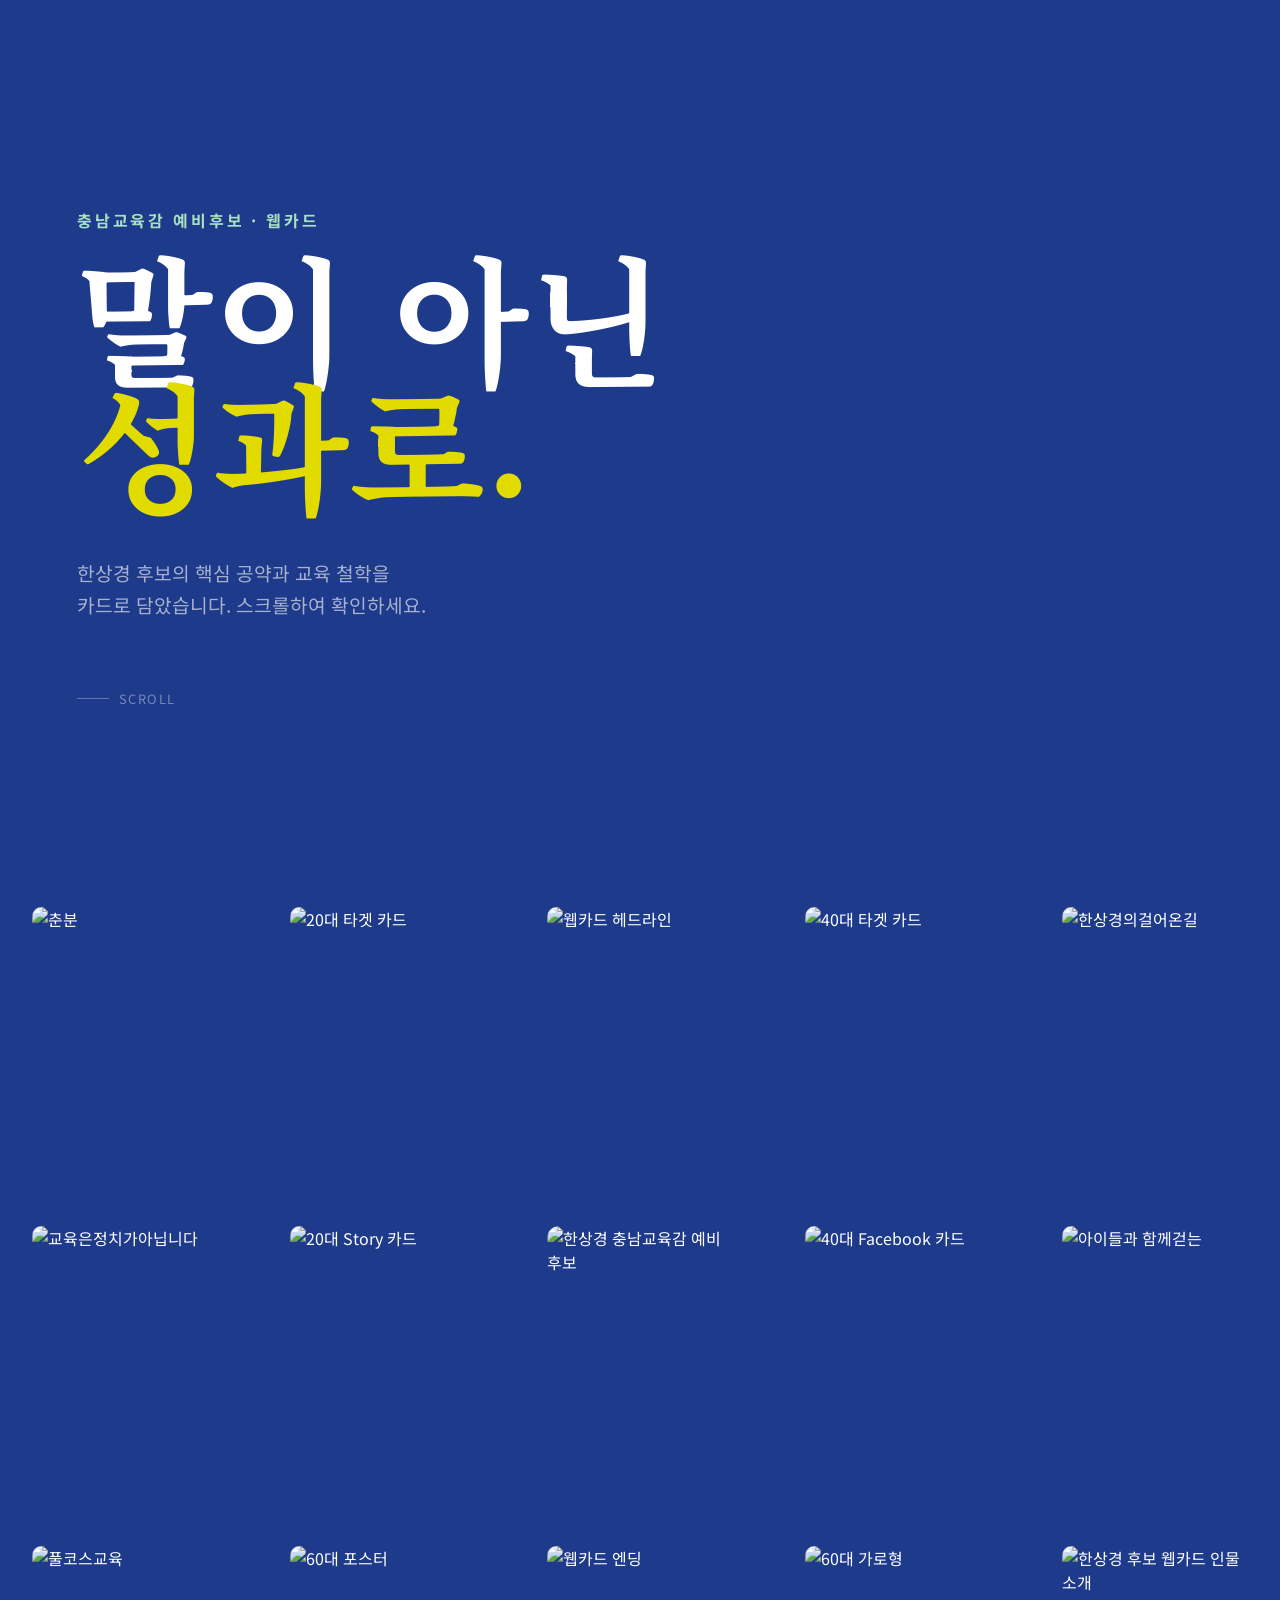
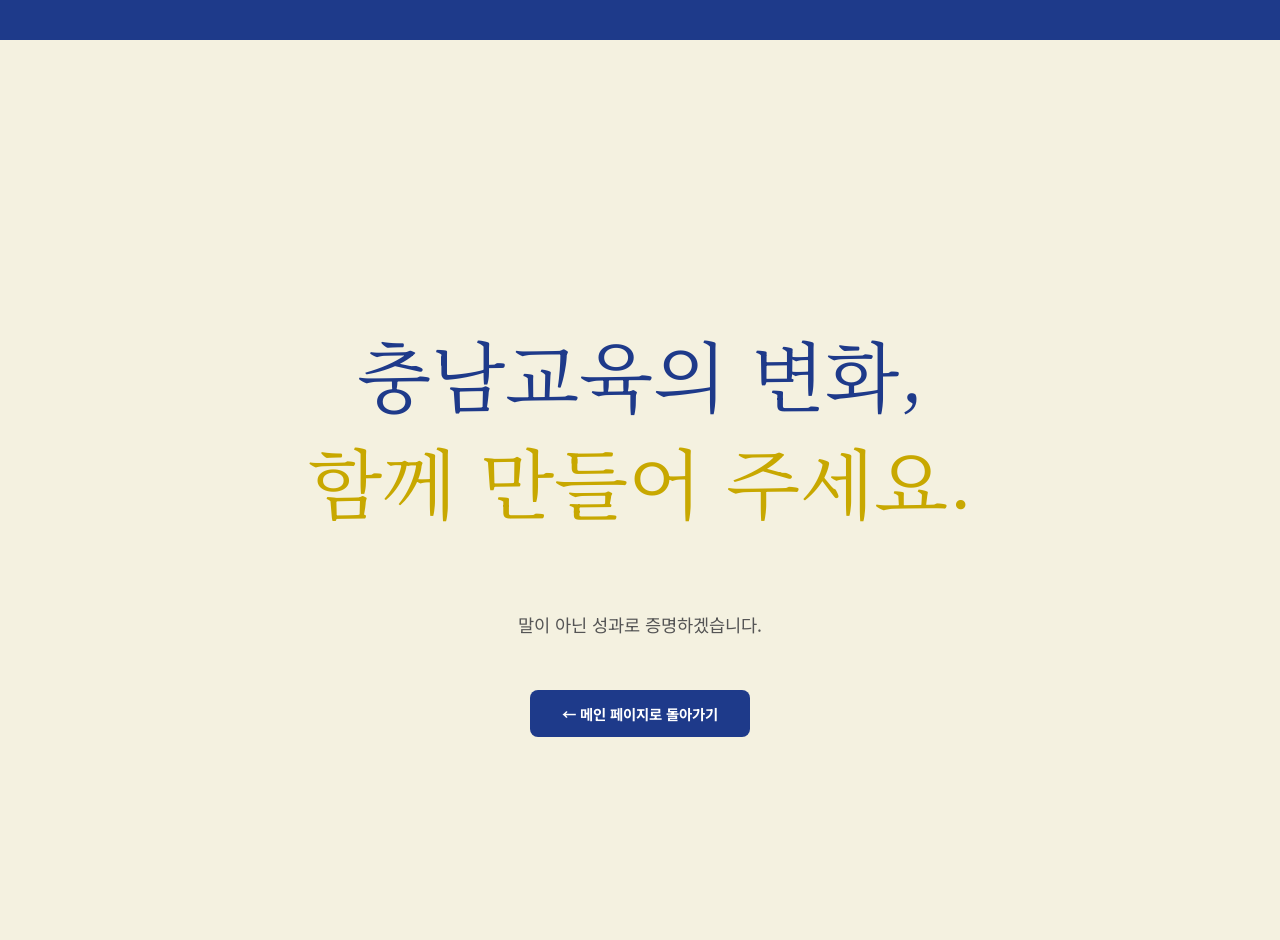
==== cardnews.html @ 039e5d7f "Add files via upload" ====
<!DOCTYPE html>
<html lang="ko">
<head>
  <meta charset="UTF-8" />
  <meta name="viewport" content="width=device-width, initial-scale=1.0" />
  <title>한상경 충남교육감 예비후보 — 웹카드</title>
  <link rel="preconnect" href="https://fonts.googleapis.com" />
  <link rel="preconnect" href="https://fonts.gstatic.com" crossorigin />
  <link href="https://fonts.googleapis.com/css2?family=Noto+Serif+KR:wght@400;700&family=Noto+Sans+KR:wght@300;400;700&display=swap" rel="stylesheet" />
  <style>
    *, *::before, *::after { box-sizing: border-box; }

    :root {
      --gutter: 2rem;
      --navy:  #1E3A8A;
      --cream: #F4F1E0;
      --mint:  #A8E1C2;
      --yellow:#E1DB00;
    }

    @media (max-width: 600px) {
      :root { --gutter: 1rem; }
    }

    body {
      margin: 0;
      font-family: 'Noto Sans KR', sans-serif;
      background: var(--navy);
      color: #fff;
      overflow-x: hidden;
    }

    .content-wrap {
      background: var(--navy);
      overflow: clip;
    }

    /* ── 헤더 ───────────────────────────────── */
    header {
      min-height: 100vh;
      display: grid;
      align-content: center;
      padding-left: clamp(2rem, 6vw, 6rem);
    }

    .header-eyebrow {
      font-size: clamp(0.7rem, 1.5vw, 1rem);
      letter-spacing: 0.18em;
      text-transform: uppercase;
      color: var(--mint);
      margin-bottom: 20px;
      font-weight: 700;
    }

    .header-title {
      font-family: 'Noto Serif KR', serif;
      font-size: clamp(3.5rem, 11vw, 10rem);
      line-height: 0.9;
      margin: 0 0 32px;
      color: #fff;
    }

    .header-title em {
      font-style: normal;
      color: var(--yellow);
    }

    .header-sub {
      font-size: clamp(0.85rem, 1.8vw, 1.2rem);
      color: rgba(255,255,255,0.6);
      max-width: 480px;
      line-height: 1.7;
    }

    .scroll-hint {
      display: flex;
      align-items: center;
      gap: 10px;
      margin-top: 48px;
      font-size: 0.8rem;
      color: rgba(255,255,255,0.4);
      letter-spacing: 0.12em;
      text-transform: uppercase;
    }
    .scroll-hint::before {
      content: '';
      display: block;
      width: 32px;
      height: 1px;
      background: rgba(255,255,255,0.3);
    }

    /* ── 스크롤 섹션 ─────────────────────────── */
    main section:first-of-type {
      min-height: 260vh;
    }

    .content {
      min-height: 100vh;
      width: 100vw;
      display: flex;
      place-items: center;
      align-content: center;
      position: sticky;
      top: 0;
      overflow: hidden;
    }

    main section:last-of-type {
      min-height: 100vh;
      display: grid;
      place-items: center;
      background: var(--cream);
    }

    .outro-title {
      font-family: 'Noto Serif KR', serif;
      font-size: clamp(2rem, 6vw, 5rem);
      color: var(--navy);
      text-align: center;
      line-height: 1.4;
    }
    .outro-title em {
      font-style: normal;
      color: #C8A800;
    }
    .outro-sub {
      font-size: clamp(0.9rem, 1.6vw, 1.1rem);
      color: #555;
      margin-top: 20px;
      text-align: center;
    }
    .outro-link {
      display: inline-block;
      margin-top: 36px;
      background: var(--navy);
      color: #fff;
      font-size: 0.9rem;
      font-weight: 700;
      padding: 13px 32px;
      border-radius: 8px;
      text-decoration: none;
      transition: opacity 0.2s;
    }
    .outro-link:hover { opacity: 0.8; }

    /* ── 그리드 ──────────────────────────────── */
    .grid {
      --offset: 0;
      --container-width: 1600px;
      --gap: clamp(8px, 6vw, 72px);

      width: var(--container-width);
      max-width: calc(100% - (2 * var(--gutter)));
      display: grid;
      grid-template-columns: repeat(5, 1fr);
      grid-template-rows: repeat(3, auto);
      gap: var(--gap);
      margin: 0 auto;
      align-content: center;
      position: absolute;
      top: 50%;
      left: 50%;
      translate: -50% -50%;
    }

    @media (max-width: 600px) {
      .grid {
        grid-template-columns: repeat(3, 1fr);
        --offset: -1;
      }
      .grid > .layer:nth-of-type(1) { display: none; }
    }

    /* layers using subgrid */
    .grid > .layer {
      display: grid;
      grid-column: 1 / -1;
      grid-row: 1 / -1;
      grid-template-columns: subgrid;
      grid-template-rows: subgrid;
    }

    /* Layer 1: 바깥 열 */
    .grid > .layer:nth-of-type(1) div:nth-of-type(odd)  { grid-column: 1; }
    .grid > .layer:nth-of-type(1) div:nth-of-type(even) { grid-column: -2; }

    /* Layer 2: 안쪽 열 */
    .grid > .layer:nth-of-type(2) div:nth-of-type(odd)  { grid-column: calc(2 + var(--offset)); }
    .grid > .layer:nth-of-type(2) div:nth-of-type(even) { grid-column: calc(-3 - var(--offset)); }

    /* Layer 3: 가운데 열 상하 */
    .grid > .layer:nth-of-type(3) div:first-of-type {
      grid-column: calc(3 + var(--offset));
      grid-row: 1;
    }
    .grid > .layer:nth-of-type(3) div:last-of-type {
      grid-column: calc(3 + var(--offset));
      grid-row: -1;
    }

    /* ── 카드 이미지 — 3:4 세로 비율 ─────────── */
    .grid img {
      width: 100%;
      aspect-ratio: 3 / 4;   /* ← 웹카드 비율 */
      object-fit: cover;
      border-radius: 10px;
      display: block;
    }

    /* ── 가운데 스케일러 이미지 ─────────────── */
    .grid .scaler {
      position: relative;
      grid-area: 2 / calc(3 + var(--offset));
      z-index: 2;
    }

    .scaler {
      width: 100%;
      height: 100%;
      position: relative;
    }

    .scaler img {
      position: absolute;
      top: 50%;
      left: 50%;
      translate: -50% -50%;
      object-fit: cover;
      border-radius: 12px;
      width: 100%;
      height: 100%;
      aspect-ratio: 3 / 4;
    }
  </style>
</head>
<body>
<div class="content-wrap">

  <!-- ── 헤더 ── -->
  <header>
    <p class="header-eyebrow">충남교육감 예비후보 · 웹카드</p>
    <h1 class="header-title">
      말이 아닌<br /><em>성과로.</em>
    </h1>
    <p class="header-sub">
      한상경 후보의 핵심 공약과 교육 철학을<br />
      카드로 담았습니다. 스크롤하여 확인하세요.
    </p>
    <div class="scroll-hint">scroll</div>
  </header>

  <main>
    <!-- 스크롤 애니메이션 섹션 -->
    <section>
      <div class="content">
        <div class="grid">

          <!-- Layer 1: 바깥 열 (6장) -->
          <!--
            [이미지 교체 안내 — Layer 1 바깥 열]
            홀수(1·3·5)번 div → 왼쪽 열 / 짝수(2·4·6)번 → 오른쪽 열
            src를 실제 웹카드 이미지 경로로 교체하세요.
            예) src="./images/card-01.jpg"
          -->
          <div class="layer">
            <div><img src="https://scontent-icn2-1.xx.fbcdn.net/v/t51.82787-15/654033956_18541954882067014_4441135527111635020_n.jpg?_nc_cat=105&ccb=1-7&_nc_sid=13d280&_nc_ohc=njsXzaGcfFAQ7kNvwE-bLUm&_nc_oc=AdofbKRPQkGNvaHYb8jH0uuPc3uH3fhDhANcMfULwAjIcxXoiZY6YkoKC5aQkmvQVoU&_nc_zt=23&_nc_ht=scontent-icn2-1.xx&_nc_gid=ZTdaUXe-6dNUGU0P_z6BDg&_nc_ss=7a32e&oh=00_Afznzk9Bq3BPr00IVWURaRfAkh3aO_bjnQjXhyAdDB6RGQ&oe=69CDADDD" alt="춘분" /></div>
            <div><img src="https://scontent-icn2-1.xx.fbcdn.net/v/t51.82787-15/650137649_18540193933067014_1630870632750151406_n.jpg?_nc_cat=108&ccb=1-7&_nc_sid=13d280&_nc_ohc=4fcrCgIwvFwQ7kNvwHrBXCz&_nc_oc=AdpMrTRGE0VyP3PzMvHN_EcgRWlD52vv6DSq5XIrMFzS3VNvNwb4K07ReDa_wFmKdc4&_nc_zt=23&_nc_ht=scontent-icn2-1.xx&_nc_gid=zN0tteQoCwGsHMmG9rkNgw&_nc_ss=7a32e&oh=00_AfxQuR4Nsmoli9_diIX1IM6svu7ipqmnxrfXJiVaAplpEw&oe=69CDAFF0" alt="한상경의걸어온길" /></div>
            <div><img src="https://scontent-icn2-1.xx.fbcdn.net/v/t51.82787-15/642984730_18538803271067014_3300413914107351643_n.jpg?_nc_cat=107&ccb=1-7&_nc_sid=13d280&_nc_ohc=1i4g1Bhbb0EQ7kNvwG8dYoR&_nc_oc=Ado05mHkeZL7rNzOCu8ObbD5TXXHUtj0ttR1EcDh2vQyGXbyW7mnY2VAdGhYGHj3VSY&_nc_zt=23&_nc_ht=scontent-icn2-1.xx&_nc_gid=MFw3CUgL5bVgHE-R4tFibQ&_nc_ss=7a32e&oh=00_Afxqbq8WsJE3Yi_oTI7gSTQ11B0eCKQHg2aj8VgBOIYvog&oe=69CDB3BA" alt="교육은정치가아닙니다" /></div>
            <div><img src="https://scontent-icn2-1.xx.fbcdn.net/v/t39.30808-6/643952623_122117249361183803_219856364470449193_n.jpg?_nc_cat=108&ccb=1-7&_nc_sid=13d280&_nc_ohc=S8_3SevCsCcQ7kNvwFKSy2B&_nc_oc=AdqEZC17pTFZaucPbCQMM_8B53aR5dcdrjeyE5LrcLNgEUfJ-5B7BERnWFQFampH8eY&_nc_zt=23&_nc_ht=scontent-icn2-1.xx&_nc_gid=tmrPieaUVSLaILbuIzTwKg&_nc_ss=7a32e&oh=00_AfxQl7ekfT9WKlG4qEtuqoMxld4YWzCIUQTcZ7BIf--rAg&oe=69CDAC1D" alt="아이들과 함께걷는" /></div>
            <div><img src="https://scontent-icn2-1.xx.fbcdn.net/v/t51.82787-15/639821578_18535892227067014_1179712303963981665_n.jpg?stp=dst-jpg_s640x640_tt6&_nc_cat=100&ccb=1-7&_nc_sid=13d280&_nc_ohc=x3r5EFtNOl8Q7kNvwF5V_-_&_nc_oc=AdrxA37aFsHOCFpFmeajRzdAPCeIvkFhocUTBNwn5dMWVl4Nd3-5opPXoDE04A9AhiU&_nc_zt=23&_nc_ht=scontent-icn2-1.xx&_nc_gid=V0zxHNnzl8RZqedJ7WOTWg&_nc_ss=7a32e&oh=00_AfyIzH9gs2YeGrye10tWq-H7zQkJZxvpR19Lr3AubgCjqQ&oe=69CDAF3A" alt="풀코스교육" /></div>
            <div><img src="https://scontent-icn2-1.xx.fbcdn.net/v/t39.30808-6/614753149_25742211512135804_2676511810701485095_n.jpg?_nc_cat=102&ccb=1-7&_nc_sid=13d280&_nc_ohc=oLRxIHzVZW0Q7kNvwFQSHN7&_nc_oc=Adq-sNsnXPwpEHpT7z1c2u5ez5T8pi--H7tyc89jnSPkZgCBg1Ds930Yb1MozvcOTm8&_nc_zt=23&_nc_ht=scontent-icn2-1.xx&_nc_gid=lQ9byQcq57DqavKpyuJIrA&_nc_ss=7a32e&oh=00_AfxF07Fxzi09Ib37yAhXX3ND1n-RdNYuK2iOtr6JBS71YA&oe=69CDA5C0" alt="한상경 후보 웹카드 인물소개" /></div>
          </div>

          <!-- Layer 2: 안쪽 열 (6장) -->
          <!--
            [이미지 교체 안내 — Layer 2 안쪽 열]
            연령대별 포스터, SNS 카드 등 추가 소재로 교체하세요.
            예) src="./images/poster-20s.jpg"
          -->
          <div class="layer">
            <div><img src="https://www.genspark.ai/api/files/s/PtTD4FG6?cache_control=3600" alt="20대 타겟 카드" /></div>
            <div><img src="https://www.genspark.ai/api/files/s/QTnIxtpu?cache_control=3600" alt="40대 타겟 카드" /></div>
            <div><img src="https://www.genspark.ai/api/files/s/CrYi02S1?cache_control=3600" alt="20대 Story 카드" /></div>
            <div><img src="https://www.genspark.ai/api/files/s/gzDHN4Ns?cache_control=3600" alt="40대 Facebook 카드" /></div>
            <div><img src="https://www.genspark.ai/api/files/s/E5AfqFkj?cache_control=3600" alt="60대 포스터" /></div>
            <div><img src="https://www.genspark.ai/api/files/s/h9JGFVgf?cache_control=3600" alt="60대 가로형" /></div>
          </div>

          <!-- Layer 3: 가운데 열 상단·하단 (2장) -->
          <!--
            [이미지 교체 안내 — Layer 3 상단·하단]
            예) src="./images/card-feature.jpg"
          -->
          <div class="layer">
            <div><img src="https://www.genspark.ai/api/files/s/l4gc1pRT?cache_control=3600" alt="웹카드 헤드라인" /></div>
            <div><img src="https://www.genspark.ai/api/files/s/QzwowOOJ?cache_control=3600" alt="웹카드 엔딩" /></div>
          </div>

          <!-- 가운데 스케일러 — 후보 메인 사진 -->
          <!--
            [이미지 교체 안내 — 중앙 스케일러]
            파일명: candidate-profile.jpg (또는 candidate-pose1.png 배경제거본)
            스크롤 시 전체화면 → 카드 크기로 축소되는 메인 이미지입니다.
            예) src="./images/candidate-profile.jpg"
          -->
          <div class="scaler">
            <img
              src="./images/candidate-profile.jpg"
              alt="한상경 충남교육감 예비후보"
              id="scalerImg"
            />
          </div>

        </div>
      </div>
    </section>

    <!-- 아웃트로 섹션 -->
    <section>
      <div style="text-align:center; padding: 40px 24px;">
        <p class="outro-title">
          충남교육의 변화,<br />
          <em>함께 만들어 주세요.</em>
        </p>
        <p class="outro-sub">말이 아닌 성과로 증명하겠습니다.</p>
        <a href="index.html" class="outro-link">← 메인 페이지로 돌아가기</a>
      </div>
    </section>
  </main>

</div>

<!-- Motion 라이브러리 (scroll animation) -->
<script type="module">
  import { animate, scroll, cubicBezier }
    from 'https://cdn.jsdelivr.net/npm/motion@11.11.16/+esm';

  /* reduced-motion 설정 감지 */
  if (window.matchMedia('(prefers-reduced-motion: reduce)').matches) {
    console.log('Reduced motion: animations skipped');
  } else {

    const image        = document.querySelector('.scaler img');
    const firstSection = document.querySelector('main section:first-of-type');
    const layers       = document.querySelectorAll('.grid > .layer');

    /* 자연 크기 & 뷰포트 */
    const naturalW  = image.offsetWidth;
    const naturalH  = image.offsetHeight;
    const vpW       = window.innerWidth;
    const vpH       = window.innerHeight;

    /* ── 스케일러: 전체화면 → 카드 크기로 수축 ── */
    scroll(
      animate(image, {
        width:  [vpW, naturalW],
        height: [vpH, naturalH],
      }, {
        width:  { easing: cubicBezier(0.65, 0, 0.35, 1) },
        height: { easing: cubicBezier(0.42, 0, 0.58, 1) },
      }),
      {
        target: firstSection,
        offset: ['start start', '80% end end'],
      }
    );

    /* ── 레이어: 순서대로 fade-in + scale-in ── */
    const scaleEasings = [
      cubicBezier(0.42, 0, 0.58, 1),   /* Layer 1 */
      cubicBezier(0.76, 0, 0.24, 1),   /* Layer 2 */
      cubicBezier(0.87, 0, 0.13, 1),   /* Layer 3 */
    ];

    layers.forEach((layer, i) => {
      const endOffset = `${1 - i * 0.05} end`;

      /* fade */
      scroll(
        animate(layer, { opacity: [0, 0, 1] },
          { offset: [0, 0.55, 1], easing: cubicBezier(0.61, 1, 0.88, 1) }),
        { target: firstSection, offset: ['start start', endOffset] }
      );

      /* scale */
      scroll(
        animate(layer, { scale: [0, 0, 1] },
          { offset: [0, 0.3, 1], easing: scaleEasings[i] }),
        { target: firstSection, offset: ['start start', endOffset] }
      );
    });
  }
</script>

</body>
</html>
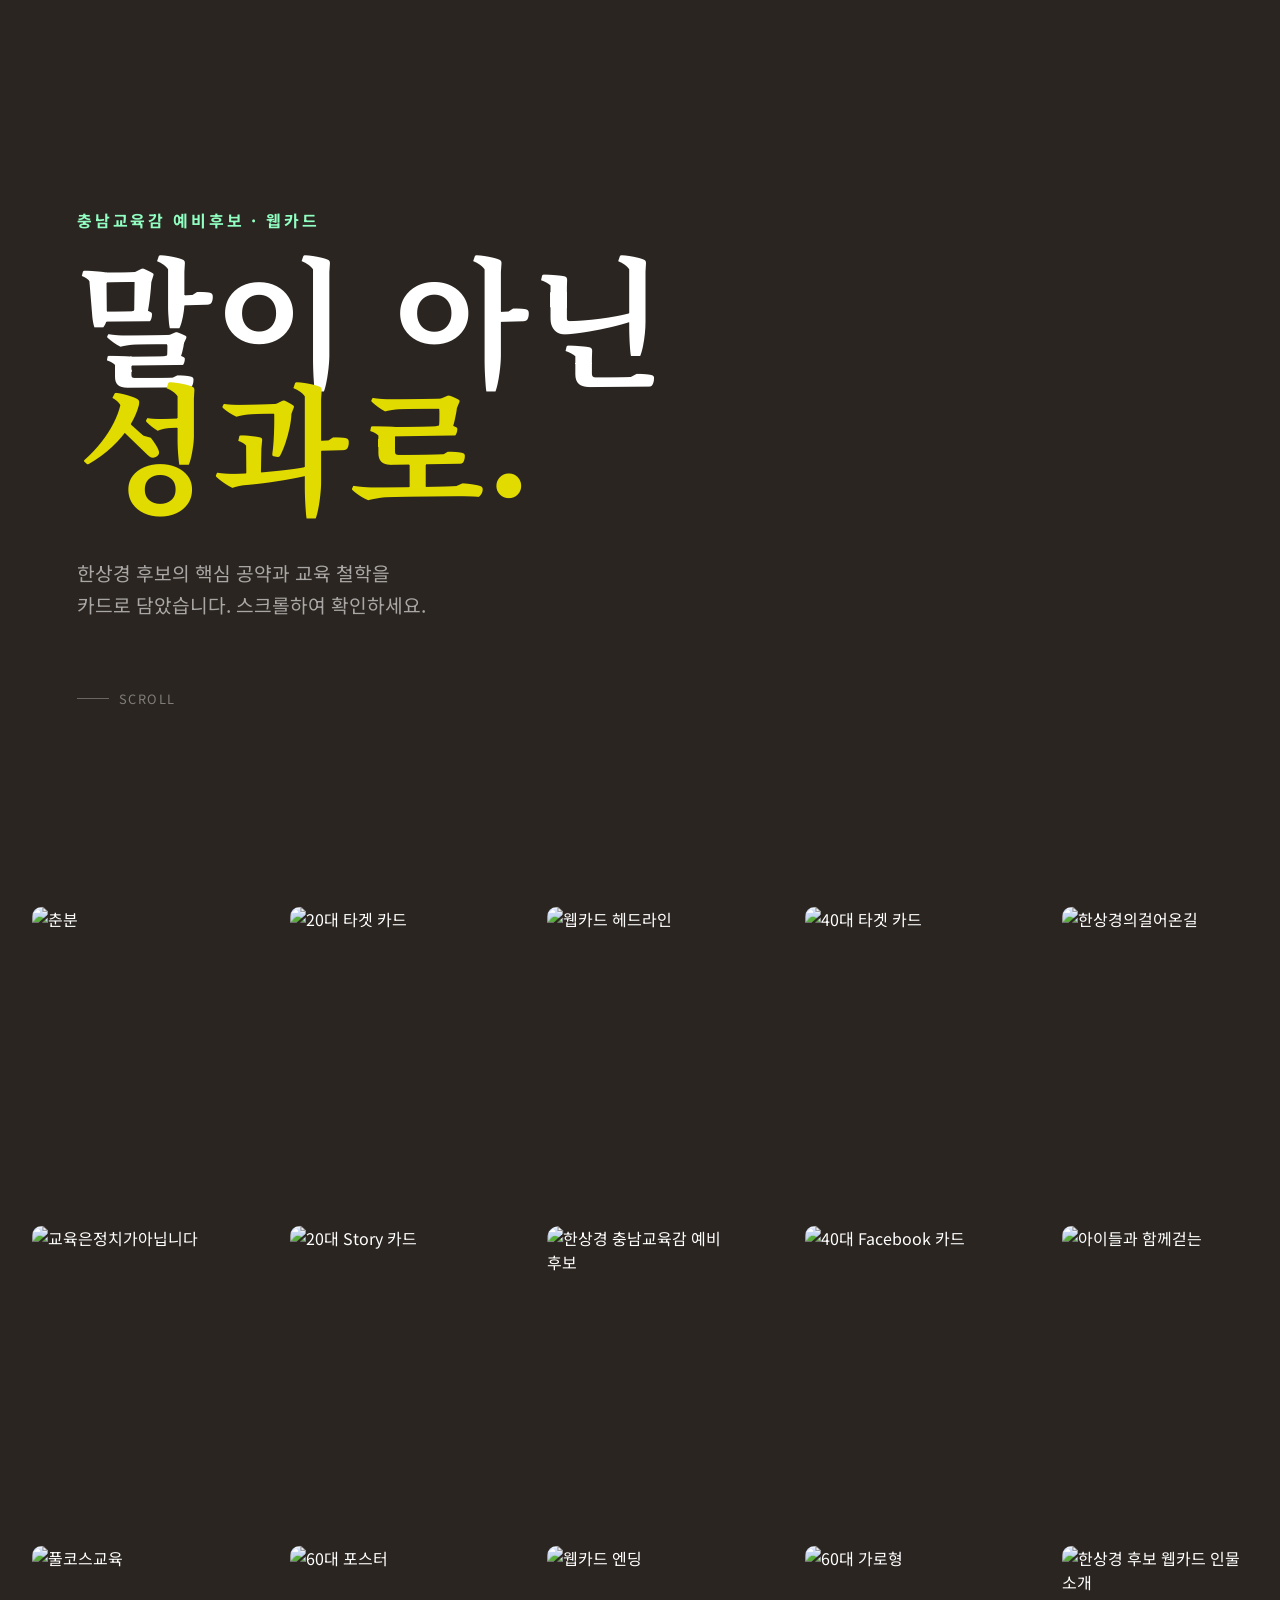
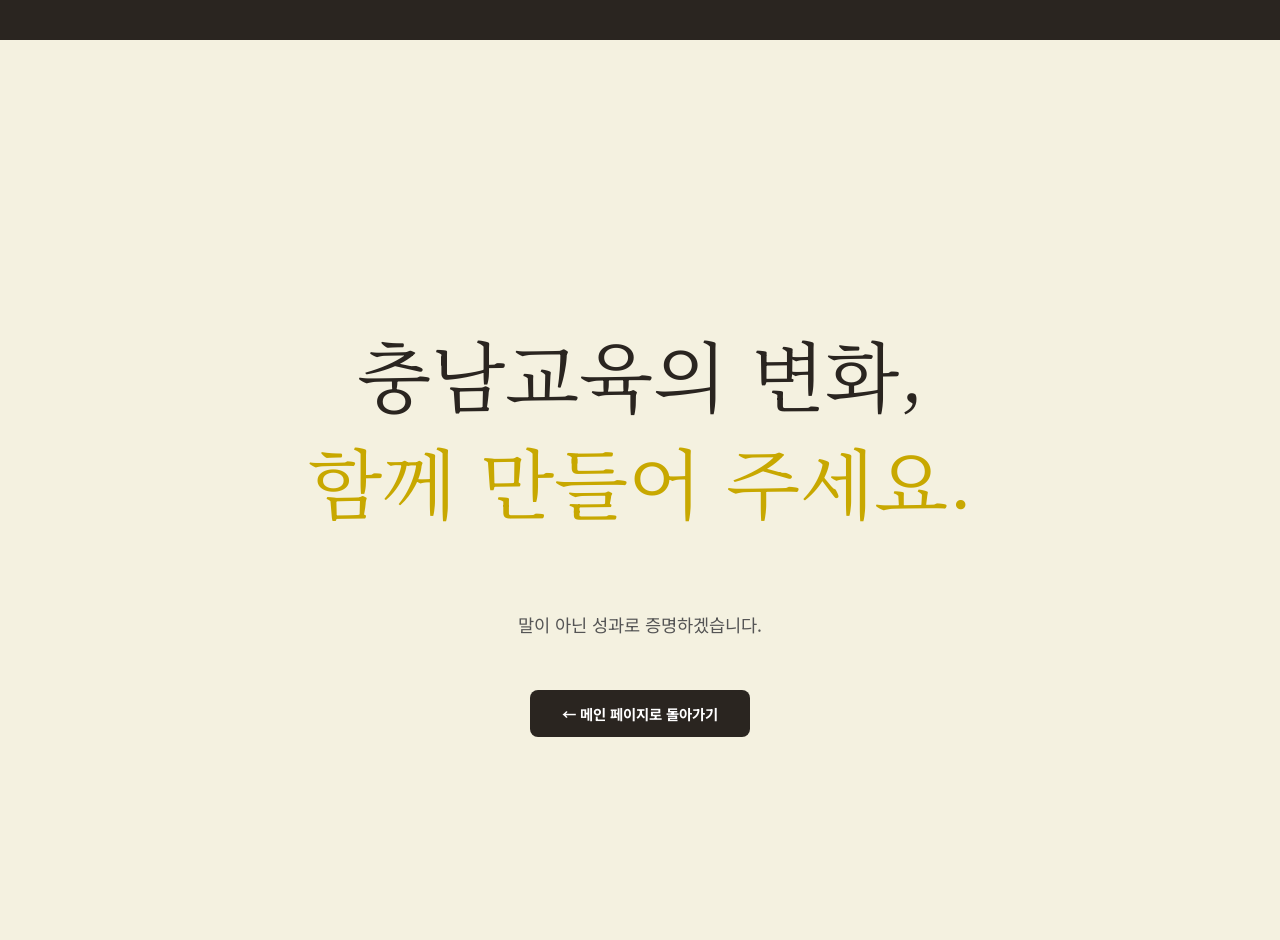
==== commit 30b037de: "Add files via upload" ====
--- a/cardnews.html
+++ b/cardnews.html
@@ -12,9 +12,9 @@
 
     :root {
       --gutter: 2rem;
-      --navy:  #1E3A8A;
+      --navy:  #2A2520;
       --cream: #F4F1E0;
-      --mint:  #A8E1C2;
+      --mint:  #91ffc2;
       --yellow:#E1DB00;
     }
 
